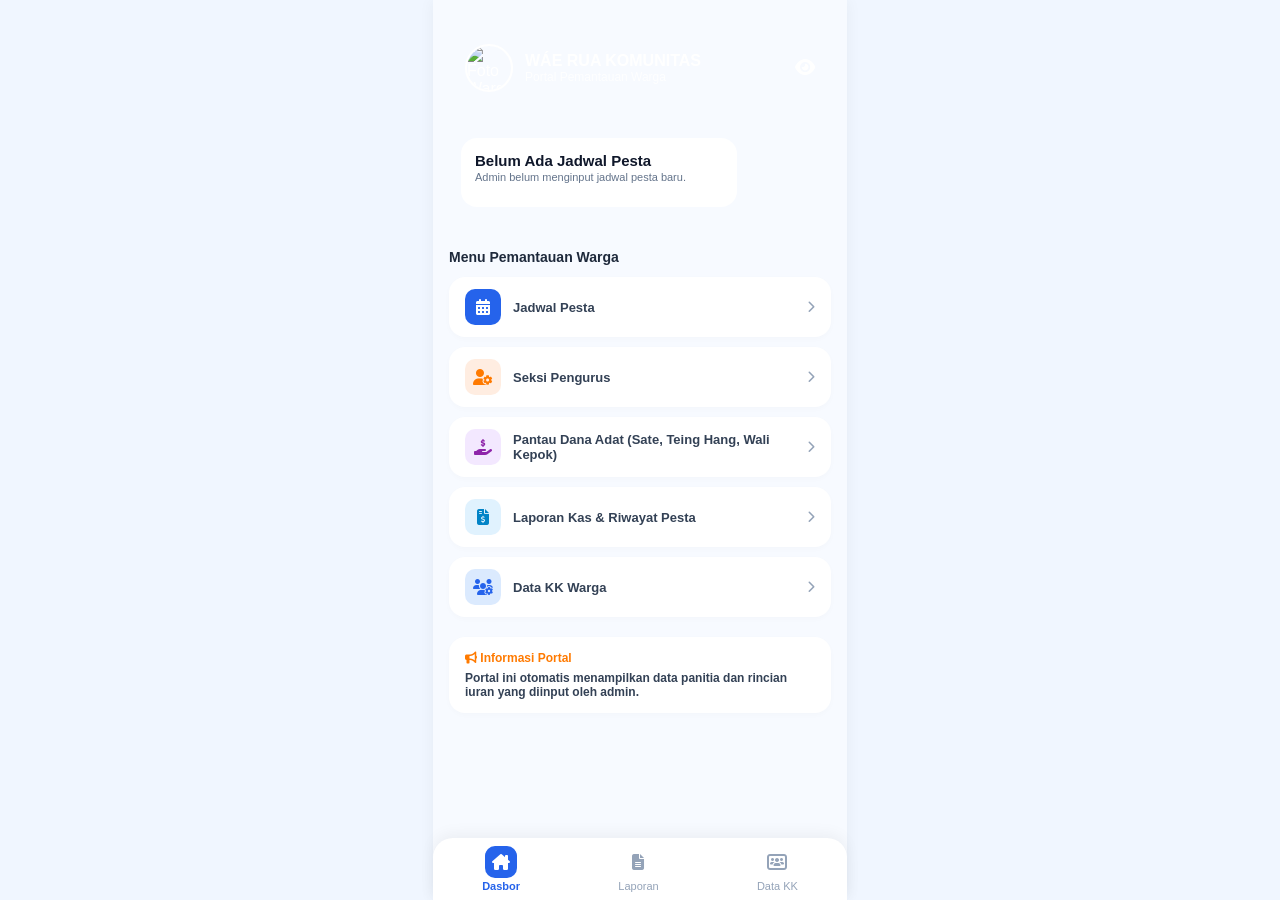
==== index.html @ 4491d196 "Create index.html" ====
<!DOCTYPE html>
<html lang="id">
<head>
    <meta charset="UTF-8">
    <meta name="viewport" content="width=device-width, initial-scale=1.0">
    <title>WÁE RUA KOMUNITAS - Portal Warga</title>
    <!-- FontAwesome Icon -->
    <link rel="stylesheet" href="https://cdnjs.cloudflare.com/ajax/libs/font-awesome/6.4.0/css/all.min.css">
    <style>
        * { box-sizing: border-box; font-family: -apple-system, BlinkMacSystemFont, "Segoe UI", Roboto, Helvetica, Arial, sans-serif; margin: 0; padding: 0; }
        body { background-color: #f0f6ff; display: flex; justify-content: center; min-height: 100vh; }
        .app-container { width: 100%; max-width: 414px; background: #f7faff; min-height: 100vh; padding: 20px 16px 90px 16px; position: relative; box-shadow: 0 0 15px rgba(0,0,0,0.05); }
        
        @keyframes gantiWarnaOtomatis {
            0%   { background: #1a237e; box-shadow: 0 6px 16px rgba(26, 35, 126, 0.3); }
            25%  { background: #2e7d32; box-shadow: 0 6px 16px rgba(46, 125, 50, 0.3); }
            50%  { background: #8e24aa; box-shadow: 0 6px 16px rgba(142, 36, 170, 0.3); }
            75%  { background: #d97706; box-shadow: 0 6px 16px rgba(217, 119, 6, 0.3); }
            100% { background: #1a237e; box-shadow: 0 6px 16px rgba(26, 35, 126, 0.3); }
        }

        .user-header { 
            display: flex; 
            justify-content: space-between; 
            align-items: center; 
            margin-bottom: 20px; 
            margin-top: 10px; 
            padding: 14px 16px; 
            border-radius: 20px; 
            color: white; 
            animation: gantiWarnaOtomatis 8s infinite ease-in-out; 
        }
        .user-info { display: flex; align-items: center; gap: 12px; }
        .avatar { width: 48px; height: 48px; border-radius: 50%; object-fit: cover; border: 2px solid #ffffff; }
        .user-info h2 { font-size: 16px; color: #ffffff; font-weight: 800; }
        .user-info p { font-size: 12px; color: rgba(255, 255, 255, 0.85); }
        .header-action { color: #ffffff; font-size: 18px; }

        .slider-wrapper { 
            display: flex; 
            gap: 12px; 
            overflow-x: auto; 
            padding-bottom: 10px; 
            margin-bottom: 20px; 
            scroll-snap-type: x mandatory; 
            scroll-behavior: smooth;
            -webkit-overflow-scrolling: touch; 
        }
        .slider-wrapper::-webkit-scrollbar { display: none; }

        .card-pesta { 
            min-width: 290px; 
            max-width: 300px; 
            flex: 0 0 auto; 
            border-radius: 20px; 
            padding: 12px; 
            color: white; 
            scroll-snap-align: start; 
            animation: gantiWarnaOtomatis 8s infinite ease-in-out; 
        }
        
        .card-pesta-header { display: flex; justify-content: space-between; align-items: center; margin-bottom: 10px; font-size: 12px; }
        .badge-title { background: rgba(255, 255, 255, 0.2); padding: 4px 10px; border-radius: 12px; font-weight: 600; }
        .pesta-date { font-size: 11px; opacity: 0.9; }
        .pesta-details { background: white; border-radius: 16px; padding: 14px; color: #1e293b; }
        .time-loc { font-size: 10px; color: #64748b; margin-bottom: 4px; }
        .pesta-name { font-size: 15px; color: #0f172a; margin-bottom: 2px; }
        .location-name { font-size: 11px; color: #64748b; margin-bottom: 10px; }
        .kewajiban-box { background: #f8fafc; border: 1px dashed #cbd5e1; padding: 8px 10px; border-radius: 8px; font-size: 11px; color: #334155; margin-bottom: 12px; display: flex; align-items: center; gap: 8px; }
        .kewajiban-box i { color: #2563eb; }
        .progress-bar-container { height: 6px; background: #e2e8f0; border-radius: 10px; position: relative; margin-bottom: 14px; }
        .progress-fill { height: 100%; background: linear-gradient(90deg, #2563eb, #ff7a00); border-radius: 10px; position: relative; }
        
        .btn-detail { display: block; width: 100%; background: #212529; color: white; border: none; padding: 10px; border-radius: 12px; font-weight: 700; font-size: 13px; text-align: center; text-decoration: none; cursor: pointer; margin-bottom: 6px; }
        .btn-detail:hover { background: #343a40; }

        .menu-section { margin-bottom: 20px; }
        .menu-title { font-size: 14px; color: #1e293b; margin-bottom: 12px; font-weight: 700; }
        .menu-list { display: flex; flex-direction: column; gap: 10px; }
        .menu-item { background: white; padding: 12px 16px; border-radius: 16px; display: flex; align-items: center; gap: 12px; box-shadow: 0 2px 6px rgba(0,0,0,0.02); cursor: pointer; text-decoration: none; }
        .menu-icon { width: 36px; height: 36px; border-radius: 10px; display: flex; align-items: center; justify-content: center; font-size: 16px; }
        .icon-blue { background: #2563eb; color: white; }
        .icon-light-blue { background: #e0f2fe; color: #0284c7; }
        .icon-soft-blue { background: #dbeafe; color: #2563eb; }
        .icon-orange { background: #ffede1; color: #ff7a00; }
        .icon-purple { background: #f3e8ff; color: #8e24aa; }
        .menu-item span { flex: 1; font-size: 13px; font-weight: 600; color: #334155; }
        .arrow { font-size: 12px; color: #94a3b8; }

        .announcement-card { background: white; padding: 14px 16px; border-radius: 16px; box-shadow: 0 2px 6px rgba(0,0,0,0.02); margin-bottom: 20px; }
        .announcement-header { display: flex; justify-content: space-between; font-size: 12px; font-weight: 700; color: #ff7a00; margin-bottom: 6px; }
        .announcement-text { font-size: 12px; color: #334155; font-weight: 600; }

        .bottom-nav { position: fixed; bottom: 0; left: 50%; transform: translateX(-50%); width: 100%; max-width: 414px; background: white; display: flex; justify-content: space-around; padding: 8px 0; border-top-left-radius: 20px; border-top-right-radius: 20px; box-shadow: 0 -4px 15px rgba(0,0,0,0.05); z-index: 10; }
        .nav-item { display: flex; flex-direction: column; align-items: center; color: #94a3b8; font-size: 11px; gap: 2px; cursor: pointer; text-decoration: none; }
        .nav-item.active { color: #2563eb; font-weight: 700; }
        .nav-icon-box { width: 32px; height: 32px; border-radius: 10px; display: flex; align-items: center; justify-content: center; font-size: 16px; }
        .nav-item.active .nav-icon-box { background: #2563eb; color: white; }

        .modal { display: none; position: fixed; z-index: 100; left: 0; top: 0; width: 100%; height: 100%; background: rgba(0, 0, 0, 0.5); justify-content: center; align-items: center; }
        .modal-content { background: white; width: 90%; max-width: 360px; border-radius: 20px; padding: 20px; box-shadow: 0 10px 25px rgba(0,0,0,0.2); max-height: 80vh; overflow-y: auto; }
        .modal-header { display: flex; justify-content: space-between; align-items: center; margin-bottom: 14px; border-bottom: 1px solid #e2e8f0; padding-bottom: 10px; }
        .modal-header h3 { font-size: 15px; color: #1e3a8a; font-weight: 800; }
        .close-btn { background: none; border: none; font-size: 18px; color: #64748b; cursor: pointer; }
        .table-custom { width: 100%; border-collapse: collapse; font-size: 12px; }
        .table-custom th, .table-custom td { padding: 8px 10px; text-align: left; border-bottom: 1px solid #f1f5f9; color: #334155; }
        .table-custom th { background: #f8fafc; color: #1e3a8a; font-weight: 700; }
        .text-right { text-align: right; }
    </style>
</head>
<body>

    <div class="app-container">
        <div class="user-header">
            <div class="user-info">
                <img src="https://picsum.photos/100/100?random=50" alt="Foto Warga" class="avatar">
                <div>
                    <h2>WÁE RUA KOMUNITAS</h2>
                    <p>Portal Pemantauan Warga</p>
                </div>
            </div>
            <div class="header-action"><i class="fa-solid fa-eye"></i></div>
        </div>

        <div class="slider-wrapper" id="userSliderContainer"></div>

        <div class="menu-section">
            <h4 class="menu-title">Menu Pemantauan Warga</h4>
            <div class="menu-list">
                <div class="menu-item" onclick="bukaModalJadwal()">
                    <div class="menu-icon icon-blue"><i class="fa-solid fa-calendar-days"></i></div>
                    <span>Jadwal Pesta</span>
                    <i class="fa-solid fa-chevron-right arrow"></i>
                </div>

                <div class="menu-item" onclick="bukaModalPengurus()">
                    <div class="menu-icon icon-orange"><i class="fa-solid fa-user-gear"></i></div>
                    <span>Seksi Pengurus</span>
                    <i class="fa-solid fa-chevron-right arrow"></i>
                </div>

                <div class="menu-item" onclick="bukaModalDanaKhusus()">
                    <div class="menu-icon icon-purple"><i class="fa-solid fa-hand-holding-dollar"></i></div>
                    <span>Pantau Dana Adat (Sate, Teing Hang, Wali Kepok)</span>
                    <i class="fa-solid fa-chevron-right arrow"></i>
                </div>

                <!-- Tombol Utama Penghubung ke Laporan -->
                <a href="laporan.html" class="menu-item">
                    <div class="menu-icon icon-light-blue"><i class="fa-solid fa-file-invoice-dollar"></i></div>
                    <span>Laporan Kas & Riwayat Pesta</span>
                    <i class="fa-solid fa-chevron-right arrow"></i>
                </a>

                <a href="datakk.html" class="menu-item">
                    <div class="menu-icon icon-soft-blue"><i class="fa-solid fa-users-gear"></i></div>
                    <span>Data KK Warga</span>
                    <i class="fa-solid fa-chevron-right arrow"></i>
                </a>
            </div>
        </div>

        <div class="announcement-card">
            <div class="announcement-header">
                <span><i class="fa-solid fa-bullhorn" style="color: #ff7a00;"></i> Informasi Portal</span>
            </div>
            <p class="announcement-text">Portal ini otomatis menampilkan data panitia dan rincian iuran yang diinput oleh admin.</p>
        </div>

        <div class="bottom-nav">
            <a href="index.html" class="nav-item active">
                <div class="nav-icon-box"><i class="fa-solid fa-house-chimney"></i></div>
                <span>Dasbor</span>
            </a>
            <a href="laporan.html" class="nav-item">
                <div class="nav-icon-box"><i class="fa-solid fa-file-lines"></i></div>
                <span>Laporan</span>
            </a>
            <a href="datakk.html" class="nav-item">
                <div class="nav-icon-box"><i class="fa-solid fa-users-rectangle"></i></div>
                <span>Data KK</span>
            </a>
        </div>
    </div>

    <div class="modal" id="modalJadwal">
        <div class="modal-content">
            <div class="modal-header">
                <h3><i class="fa-solid fa-calendar-days"></i> Daftar Jadwal Pesta</h3>
                <button class="close-btn" onclick="tutupModal('modalJadwal')"><i class="fa-solid fa-xmark"></i></button>
            </div>
            <div id="isiTabelJadwal"></div>
        </div>
    </div>

    <div class="modal" id="modalPengurus">
        <div class="modal-content">
            <div class="modal-header">
                <h3><i class="fa-solid fa-user-gear"></i> Seksi Pengurus Pesta</h3>
                <button class="close-btn" onclick="tutupModal('modalPengurus')"><i class="fa-solid fa-xmark"></i></button>
            </div>
            <div id="isiTabelPengurus"></div>
        </div>
    </div>

    <div class="modal" id="modalDanaKhusus">
        <div class="modal-content">
            <div class="modal-header">
                <h3><i class="fa-solid fa-hand-holding-dollar"></i> Pantau Dana Adat</h3>
                <button class="close-btn" onclick="tutupModal('modalDanaKhusus')"><i class="fa-solid fa-xmark"></i></button>
            </div>
            <div id="isiTabelDanaKhusus"></div>
        </div>
    </div>

    <script>
        let autoSlideTimer = null;

        function muatJadwalUser() {
            const container = document.getElementById('userSliderContainer');
            const daftarAcara = JSON.parse(localStorage.getItem('jadwalPesta_WaeRua')) || [];
            container.innerHTML = '';

            if (daftarAcara.length === 0) {
                container.innerHTML = `
                    <div class="card-pesta" style="width: 100%;">
                        <div class="pesta-details">
                            <h3 class="pesta-name">Belum Ada Jadwal Pesta</h3>
                            <p class="location-name">Admin belum menginput jadwal pesta baru.</p>
                        </div>
                    </div>`;
                return;
            }

            daftarAcara.forEach((item) => {
                const tglObj = new Date(item.tanggal + "T00:00:00");
                const tglFormatted = tglObj.toLocaleDateString('id-ID', { day: 'numeric', month: 'short', year: 'numeric' });
                const nominalWajib = parseInt(item.wajib) || 150000;

                container.innerHTML += `
                    <div class="card-pesta">
                        <div class="card-pesta-header">
                            <span class="badge-title"><i class="fa-solid fa-house"></i> Jadwal Pesta</span>
                            <span class="pesta-date">${tglFormatted}</span>
                        </div>
                        <div class="pesta-details">
                            <p class="time-loc"><i class="fa-regular fa-clock"></i> 18:00 - selesai | Balai Wae Rua</p>
                            <h3 class="pesta-name">Pesta ${item.nama}</h3>
                            <p class="location-name"><i class="fa-solid fa-location-dot"></i> Balai Wae Rua</p>
                            <div class="kewajiban-box">
                                <i class="fa-solid fa-wallet"></i>
                                <span>Kewajiban: <strong>Rp ${nominalWajib.toLocaleString('id-ID')}</strong> + <strong>5 Kg Beras</strong></span>
                            </div>
                            <div class="progress-bar-container">
                                <div class="progress-fill" style="width: 70%;"></div>
                            </div>
                            <button class="btn-detail" onclick="window.location.href='laporan.html?pesta=${encodeURIComponent(item.nama)}'">Lihat Laporan Pesta Ini</button>
                        </div>
                    </div>`;
            });

            jalankanAutoSlide(container, daftarAcara.length);
        }

        function jalankanAutoSlide(container, jumlahKartu) {
            if (autoSlideTimer) clearInterval(autoSlideTimer);
            if (jumlahKartu <= 1) return;

            let indexAktif = 0;
            const lebarGeser = 302; 

            autoSlideTimer = setInterval(() => {
                indexAktif++;
                if (indexAktif >= jumlahKartu) indexAktif = 0;
                container.scrollTo({ left: indexAktif * lebarGeser, behavior: 'smooth' });
            }, 3000);
        }

        function bukaModalJadwal() {
            const daftarAcara = JSON.parse(localStorage.getItem('jadwalPesta_WaeRua')) || [];
            const containerTabel = document.getElementById('isiTabelJadwal');

            if (daftarAcara.length === 0) {
                containerTabel.innerHTML = `<p style="font-size: 12px; color: #64748b; text-align: center; padding: 10px;">Belum ada jadwal pesta.</p>`;
            } else {
                let html = `<table class="table-custom"><thead><tr><th>No</th><th>Nama Pesta</th><th>Tanggal</th><th>Wajib</th></tr></thead><tbody>`;
                daftarAcara.forEach((item, index) => {
                    const tgl = new Date(item.tanggal + "T00:00:00").toLocaleDateString('id-ID', { day: 'numeric', month: 'short', year: 'numeric' });
                    html += `<tr><td>${index + 1}</td><td>Pesta ${item.nama}</td><td>${tgl}</td><td>Rp ${parseInt(item.wajib || 150000).toLocaleString('id-ID')}</td></tr>`;
                });
                html += `</tbody></table>`;
                containerTabel.innerHTML = html;
            }
            document.getElementById('modalJadwal').style.display = 'flex';
        }

        function bukaModalPengurus() {
            const pengurus = JSON.parse(localStorage.getItem('waeRua_pengurus')) || [];
            const container = document.getElementById('isiTabelPengurus');

            if (pengurus.length === 0) {
                container.innerHTML = `<p style="font-size: 12px; color: #64748b; text-align: center; padding: 10px;">Belum ada data pengurus dari admin.</p>`;
            } else {
                let html = `<table class="table-custom"><thead><tr><th>No</th><th>Jabatan</th><th>Nama</th><th>Kontak</th></tr></thead><tbody>`;
                pengurus.forEach((item, index) => {
                    html += `<tr><td>${index + 1}</td><td><b>${item.jabatan}</b></td><td>${item.nama}</td><td>${item.kontak}</td></tr>`;
                });
                html += `</tbody></table>`;
                container.innerHTML = html;
            }
            document.getElementById('modalPengurus').style.display = 'flex';
        }

        function bukaModalDanaKhusus() {
            const dana = JSON.parse(localStorage.getItem('waeRua_danaKhusus')) || [];
            const container = document.getElementById('isiTabelDanaKhusus');

            if (dana.length === 0) {
                container.innerHTML = `<p style="font-size: 12px; color: #64748b; text-align: center; padding: 10px;">Belum ada rincian dana adat yang diinput admin.</p>`;
            } else {
                let html = `<table class="table-custom"><thead><tr><th>No</th><th>Jenis Dana</th><th>Pemberi</th><th class="text-right">Jumlah</th></tr></thead><tbody>`;
                let total = 0;
                dana.forEach((item, index) => {
                    total += Number(item.jumlah);
                    html += `<tr><td>${index + 1}</td><td><b>${item.jenis}</b></td><td>${item.nama}</td><td class="text-right">Rp ${Number(item.jumlah).toLocaleString('id-ID')}</td></tr>`;
                });
                html += `</tbody></table><div style="margin-top: 10px; text-align: right; font-weight: bold; font-size: 13px; color: #1e3a8a;">Total Keseluruhan: Rp ${total.toLocaleString('id-ID')}</div>`;
                container.innerHTML = html;
            }
            document.getElementById('modalDanaKhusus').style.display = 'flex';
        }

        function tutupModal(idModal) {
            document.getElementById(idModal).style.display = 'none';
        }

        muatJadwalUser();

        window.addEventListener('storage', function(e) {
            if (['jadwalPesta_WaeRua', 'waeRua_pengurus', 'waeRua_danaKhusus'].includes(e.key)) {
                muatJadwalUser();
            }
        });
    </script>
</body>
  </html>
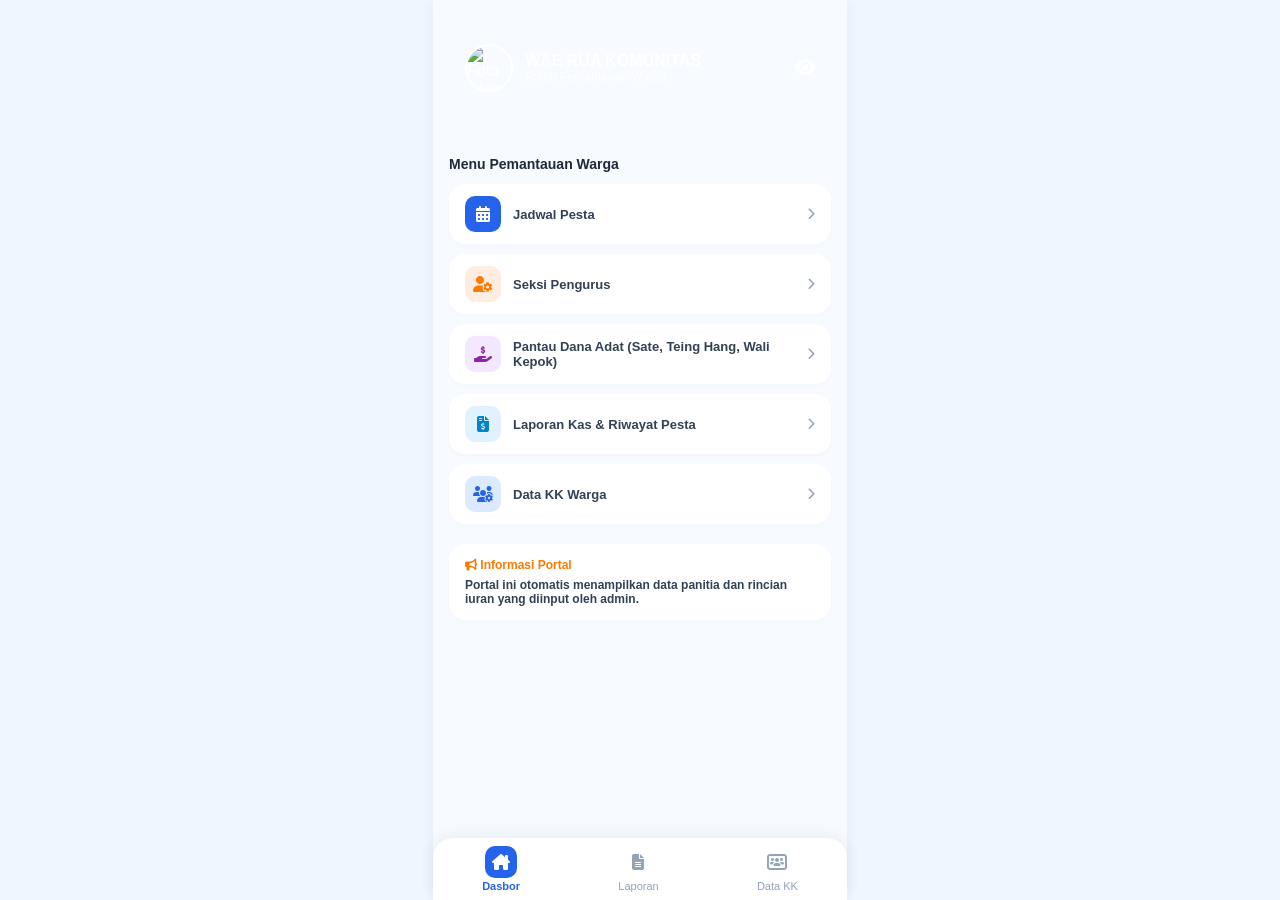
==== commit 53c7eff7: "Create index.html" ====
--- a/index.html
+++ b/index.html
@@ -6,6 +6,10 @@
     <title>WÁE RUA KOMUNITAS - Portal Warga</title>
     <!-- FontAwesome Icon -->
     <link rel="stylesheet" href="https://cdnjs.cloudflare.com/ajax/libs/font-awesome/6.4.0/css/all.min.css">
+    <!-- Firebase SDK Compat -->
+    <script src="https://www.gstatic.com/firebasejs/9.22.0/firebase-app-compat.js"></script>
+    <script src="https://www.gstatic.com/firebasejs/9.22.0/firebase-database-compat.js"></script>
+
     <style>
         * { box-sizing: border-box; font-family: -apple-system, BlinkMacSystemFont, "Segoe UI", Roboto, Helvetica, Arial, sans-serif; margin: 0; padding: 0; }
         body { background-color: #f0f6ff; display: flex; justify-content: center; min-height: 100vh; }
@@ -145,7 +149,6 @@
                     <i class="fa-solid fa-chevron-right arrow"></i>
                 </div>
 
-                <!-- Tombol Utama Penghubung ke Laporan -->
                 <a href="laporan.html" class="menu-item">
                     <div class="menu-icon icon-light-blue"><i class="fa-solid fa-file-invoice-dollar"></i></div>
                     <span>Laporan Kas & Riwayat Pesta</span>
@@ -183,6 +186,7 @@
         </div>
     </div>
 
+    <!-- MODAL POPUP -->
     <div class="modal" id="modalJadwal">
         <div class="modal-content">
             <div class="modal-header">
@@ -214,52 +218,73 @@
     </div>
 
     <script>
+        // Inisialisasi Firebase Realtime Database
+        const firebaseConfig = {
+            apiKey: "AIzaSyAq-asQUtqIxfOsBNqKJPT11qVSy_HBdn4",
+            authDomain: "wae-rua-komunitas.firebaseapp.com",
+            databaseURL: "https://wae-rua-komunitas-default-rtdb.firebaseio.com",
+            projectId: "wae-rua-komunitas",
+            storageBucket: "wae-rua-komunitas.firebasestorage.app",
+            messagingSenderId: "642487999201",
+            appId: "1:642487999201:web:466f7fe1e58371ee8b35a0",
+            measurementId: "G-1M817YG85Q"
+        };
+
+        firebase.initializeApp(firebaseConfig);
+        const db = firebase.database();
+
         let autoSlideTimer = null;
-
-        function muatJadwalUser() {
+        let dataJadwalGlobal = [];
+
+        // AMBIL JADWAL PESTA DEGAN MENGGUNAKAN FIREBASE DB
+        function muatJadwalUserFirebase() {
             const container = document.getElementById('userSliderContainer');
-            const daftarAcara = JSON.parse(localStorage.getItem('jadwalPesta_WaeRua')) || [];
-            container.innerHTML = '';
-
-            if (daftarAcara.length === 0) {
-                container.innerHTML = `
-                    <div class="card-pesta" style="width: 100%;">
-                        <div class="pesta-details">
-                            <h3 class="pesta-name">Belum Ada Jadwal Pesta</h3>
-                            <p class="location-name">Admin belum menginput jadwal pesta baru.</p>
-                        </div>
-                    </div>`;
-                return;
-            }
-
-            daftarAcara.forEach((item) => {
-                const tglObj = new Date(item.tanggal + "T00:00:00");
-                const tglFormatted = tglObj.toLocaleDateString('id-ID', { day: 'numeric', month: 'short', year: 'numeric' });
-                const nominalWajib = parseInt(item.wajib) || 150000;
-
-                container.innerHTML += `
-                    <div class="card-pesta">
-                        <div class="card-pesta-header">
-                            <span class="badge-title"><i class="fa-solid fa-house"></i> Jadwal Pesta</span>
-                            <span class="pesta-date">${tglFormatted}</span>
-                        </div>
-                        <div class="pesta-details">
-                            <p class="time-loc"><i class="fa-regular fa-clock"></i> 18:00 - selesai | Balai Wae Rua</p>
-                            <h3 class="pesta-name">Pesta ${item.nama}</h3>
-                            <p class="location-name"><i class="fa-solid fa-location-dot"></i> Balai Wae Rua</p>
-                            <div class="kewajiban-box">
-                                <i class="fa-solid fa-wallet"></i>
-                                <span>Kewajiban: <strong>Rp ${nominalWajib.toLocaleString('id-ID')}</strong> + <strong>5 Kg Beras</strong></span>
+
+            db.ref('jadwalPesta_WaeRua').on('value', (snapshot) => {
+                container.innerHTML = '';
+                const data = snapshot.val();
+                dataJadwalGlobal = data ? Object.values(data) : [];
+
+                if (dataJadwalGlobal.length === 0) {
+                    container.innerHTML = `
+                        <div class="card-pesta" style="width: 100%;">
+                            <div class="pesta-details">
+                                <h3 class="pesta-name">Belum Ada Jadwal Pesta</h3>
+                                <p class="location-name">Admin belum menginput jadwal pesta baru.</p>
                             </div>
-                            <div class="progress-bar-container">
-                                <div class="progress-fill" style="width: 70%;"></div>
+                        </div>`;
+                    return;
+                }
+
+                dataJadwalGlobal.forEach((item) => {
+                    const tglObj = new Date(item.tanggal + "T00:00:00");
+                    const tglFormatted = tglObj.toLocaleDateString('id-ID', { day: 'numeric', month: 'short', year: 'numeric' });
+                    const nominalWajib = parseInt(item.wajib) || 150000;
+
+                    container.innerHTML += `
+                        <div class="card-pesta">
+                            <div class="card-pesta-header">
+                                <span class="badge-title"><i class="fa-solid fa-house"></i> Jadwal Pesta</span>
+                                <span class="pesta-date">${tglFormatted}</span>
                             </div>
-                            <button class="btn-detail" onclick="window.location.href='laporan.html?pesta=${encodeURIComponent(item.nama)}'">Lihat Laporan Pesta Ini</button>
-                        </div>
-                    </div>`;
+                            <div class="pesta-details">
+                                <p class="time-loc"><i class="fa-regular fa-clock"></i> 18:00 - selesai | Balai Wae Rua</p>
+                                <h3 class="pesta-name">Pesta ${item.nama}</h3>
+                                <p class="location-name"><i class="fa-solid fa-location-dot"></i> Balai Wae Rua</p>
+                                <div class="kewajiban-box">
+                                    <i class="fa-solid fa-wallet"></i>
+                                    <span>Kewajiban: <strong>Rp ${nominalWajib.toLocaleString('id-ID')}</strong> + <strong>5 Kg Beras</strong></span>
+                                </div>
+                                <div class="progress-bar-container">
+                                    <div class="progress-fill" style="width: 70%;"></div>
+                                </div>
+                                <button class="btn-detail" onclick="window.location.href='laporan.html?pesta=${encodeURIComponent(item.nama)}'">Lihat Laporan Pesta Ini</button>
+                            </div>
+                        </div>`;
+                });
+
+                jalankanAutoSlide(container, dataJadwalGlobal.length);
             });
-
-            jalankanAutoSlide(container, daftarAcara.length);
         }
 
         function jalankanAutoSlide(container, jumlahKartu) {
@@ -277,14 +302,13 @@
         }
 
         function bukaModalJadwal() {
-            const daftarAcara = JSON.parse(localStorage.getItem('jadwalPesta_WaeRua')) || [];
             const containerTabel = document.getElementById('isiTabelJadwal');
 
-            if (daftarAcara.length === 0) {
+            if (dataJadwalGlobal.length === 0) {
                 containerTabel.innerHTML = `<p style="font-size: 12px; color: #64748b; text-align: center; padding: 10px;">Belum ada jadwal pesta.</p>`;
             } else {
                 let html = `<table class="table-custom"><thead><tr><th>No</th><th>Nama Pesta</th><th>Tanggal</th><th>Wajib</th></tr></thead><tbody>`;
-                daftarAcara.forEach((item, index) => {
+                dataJadwalGlobal.forEach((item, index) => {
                     const tgl = new Date(item.tanggal + "T00:00:00").toLocaleDateString('id-ID', { day: 'numeric', month: 'short', year: 'numeric' });
                     html += `<tr><td>${index + 1}</td><td>Pesta ${item.nama}</td><td>${tgl}</td><td>Rp ${parseInt(item.wajib || 150000).toLocaleString('id-ID')}</td></tr>`;
                 });
@@ -295,53 +319,40 @@
         }
 
         function bukaModalPengurus() {
-            const pengurus = JSON.parse(localStorage.getItem('waeRua_pengurus')) || [];
             const container = document.getElementById('isiTabelPengurus');
-
-            if (pengurus.length === 0) {
-                container.innerHTML = `<p style="font-size: 12px; color: #64748b; text-align: center; padding: 10px;">Belum ada data pengurus dari admin.</p>`;
-            } else {
-                let html = `<table class="table-custom"><thead><tr><th>No</th><th>Jabatan</th><th>Nama</th><th>Kontak</th></tr></thead><tbody>`;
-                pengurus.forEach((item, index) => {
-                    html += `<tr><td>${index + 1}</td><td><b>${item.jabatan}</b></td><td>${item.nama}</td><td>${item.kontak}</td></tr>`;
-                });
-                html += `</tbody></table>`;
-                container.innerHTML = html;
-            }
-            document.getElementById('modalPengurus').style.display = 'flex';
+            
+            db.ref('waeRua_pengurus').once('value', (snapshot) => {
+                const data = snapshot.val();
+                const pengurus = data ? Object.values(data) : [];
+
+                if (pengurus.length === 0) {
+                    container.innerHTML = `<p style="font-size: 12px; color: #64748b; text-align: center; padding: 10px;">Belum ada data pengurus dari admin.</p>`;
+                } else {
+                    let html = `<table class="table-custom"><thead><tr><th>No</th><th>Jabatan</th><th>Nama</th><th>Kontak</th></tr></thead><tbody>`;
+                    pengurus.forEach((item, index) => {
+                        html += `<tr><td>${index + 1}</td><td><b>${item.jabatan}</b></td><td>${item.nama}</td><td>${item.kontak}</td></tr>`;
+                    });
+                    html += `</tbody></table>`;
+                    container.innerHTML = html;
+                }
+                document.getElementById('modalPengurus').style.display = 'flex';
+            });
         }
 
         function bukaModalDanaKhusus() {
-            const dana = JSON.parse(localStorage.getItem('waeRua_danaKhusus')) || [];
             const container = document.getElementById('isiTabelDanaKhusus');
 
-            if (dana.length === 0) {
-                container.innerHTML = `<p style="font-size: 12px; color: #64748b; text-align: center; padding: 10px;">Belum ada rincian dana adat yang diinput admin.</p>`;
-            } else {
-                let html = `<table class="table-custom"><thead><tr><th>No</th><th>Jenis Dana</th><th>Pemberi</th><th class="text-right">Jumlah</th></tr></thead><tbody>`;
-                let total = 0;
-                dana.forEach((item, index) => {
-                    total += Number(item.jumlah);
-                    html += `<tr><td>${index + 1}</td><td><b>${item.jenis}</b></td><td>${item.nama}</td><td class="text-right">Rp ${Number(item.jumlah).toLocaleString('id-ID')}</td></tr>`;
-                });
-                html += `</tbody></table><div style="margin-top: 10px; text-align: right; font-weight: bold; font-size: 13px; color: #1e3a8a;">Total Keseluruhan: Rp ${total.toLocaleString('id-ID')}</div>`;
-                container.innerHTML = html;
-            }
-            document.getElementById('modalDanaKhusus').style.display = 'flex';
-        }
-
-        function tutupModal(idModal) {
-            document.getElementById(idModal).style.display = 'none';
-        }
-
-        muatJadwalUser();
-
-        window.addEventListener('storage', function(e) {
-            if (['jadwalPesta_WaeRua', 'waeRua_pengurus', 'waeRua_danaKhusus'].includes(e.key)) {
-                muatJadwalUser();
-            }
-        });
-    </script>
-</body>
-  </html>
-  
+            db.ref('waeRua_danaKhusus').once('value', (snapshot) => {
+                const data = snapshot.val();
+                const dana = data ? Object.values(data) : [];
+
+                if (dana.length === 0) {
+                    container.innerHTML = `<p style="font-size: 12px; color: #64748b; text-align: center; padding: 10px;">Belum ada rincian dana adat yang diinput admin.</p>`;
+                } else {
+                    let html = `<table class="table-custom"><thead><tr><th>No</th><th>Jenis Dana</th><th>Pemberi</th><th class="text-right">Jumlah</th></tr></thead><tbody>`;
+                    let total = 0;
+                    dana.forEach((item, index) => {
+                        total += Number(item.jumlah);
+                        html += `<tr><td>${index + 1}</td><td><b>${item.jenis}</b></td><td>${item.nama}</td><td class="text-right">Rp ${Number(item.jumlah).toLocaleString('id-ID')}</td></tr>`;
+                    });
+                    html += `</tbody></table><div style="margin-top: 10px; text-align: right; font-weight: bold; font-size: 13px; color: #1e3a8a;">Total Keseluruhan: Rp ${total.toLocaleString('id-ID')}<
